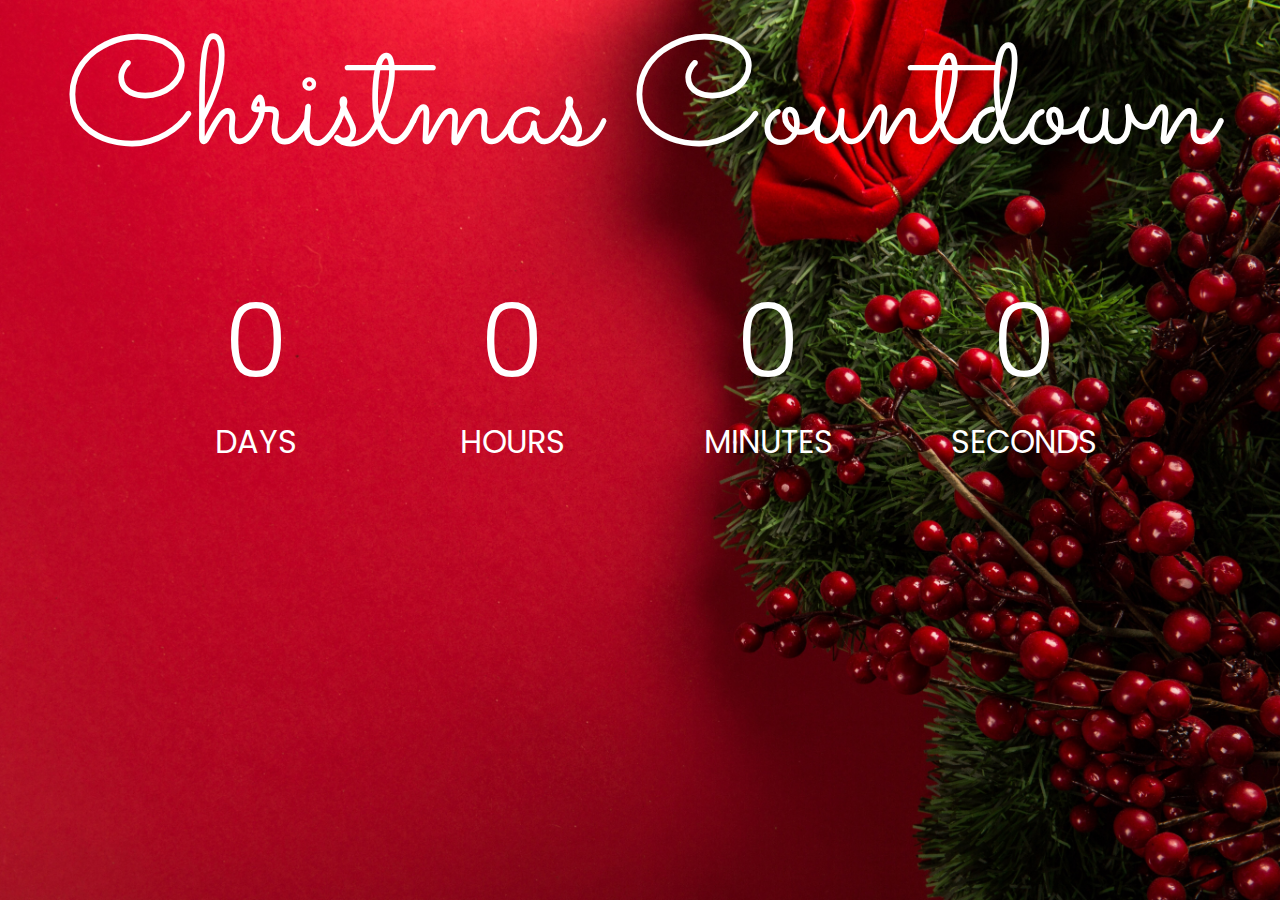
==== xmascd/index.html @ 467012ef "Xmas CD" ====
<!DOCTYPE html>
<html lang="en">
<head>
	<meta charset="UTF-8">
	<meta name="viewport"
	content="width=device-width, initial-scale=1.0">
	<title>Countdown Timer :D</title>
</head>
<body>
	<h1 class="formatText">Christmas Countdown</h1>

		<div class="countdown">

			<div class="column">
				<h2 class="formatText days">0</h2>
				<p class="formatText">DAYS</p>
			</div>

			<div class="column">
				<h2 class="formatText hours">0</h2>
				<p class="formatText">HOURS</p>
			</div>

			<div class="column">
				<h2 class="formatText minutes">0</h2>
				<p class="formatText">MINUTES</p>
			</div>

			<div class="column">
				<h2 class="formatText seconds">0</h2>
				<p class="formatText">SECONDS</p>
			</div>
			<div class="clear"></div>

		</div>

</body>

	<link rel="stylesheet" href="style.css">
	<script src="script.js" defer></script>	
</html>
---- xmascd/style.css ----
@import url('https://fonts.googleapis.com/css2?family=Poppins:wght@300;400;600&family=Sacramento&display=swap');
 /*font poppins ("light300, regular400, and semi-bold 600")*/
 .clear{
 	clear:both;
 }
 @media only screen and (max-width:600px){
	div .column{
		width: 50%;
	}
	.minutes{
		padding-top: 40px;
	}
	.seconds{
		padding-top:40px;
	}
	.mediaTimer{
		padding: 70px;
	}
}

*{
	box-sizing: border-box;
}
.formatText{
	margin:0;
	padding:0;
	text-align: center;
	font-family: "Poppins", sans-serif;
	color:	white;
}

body{
	margin:0;
	padding:0;
	background-image: url("cover-red.jpg");
	background-size: cover;
	background-position: center center;
	min-height: 100vh;
	overflow: hidden;
}
h1{
	font-family: 'Sacramento', cursive !important;
	padding: 0 5% !important;
	font-weight: 300;
	font-size: 12vmax;
}
.countdown{
	border-color: black;
	margin-top: 40px;
	height: 100%;
	padding:0 10% 0 10%;
	width: 100%;

/*	position: absolute;*/
}
.column{
	float:	left;
	width: 25%;
}
h2{
	font-weight: 300;
	font-size: 8vmax;
}
p{
	font-size: 2.5vmax;
}



.endTimer{
	font-family:'Sacramento', cursive;
	font-weight: 200;
	font-size: 15vmax;
	width: 100%;
	position: absolute;
	padding-top: 5%;
	padding-right: 5%;
}
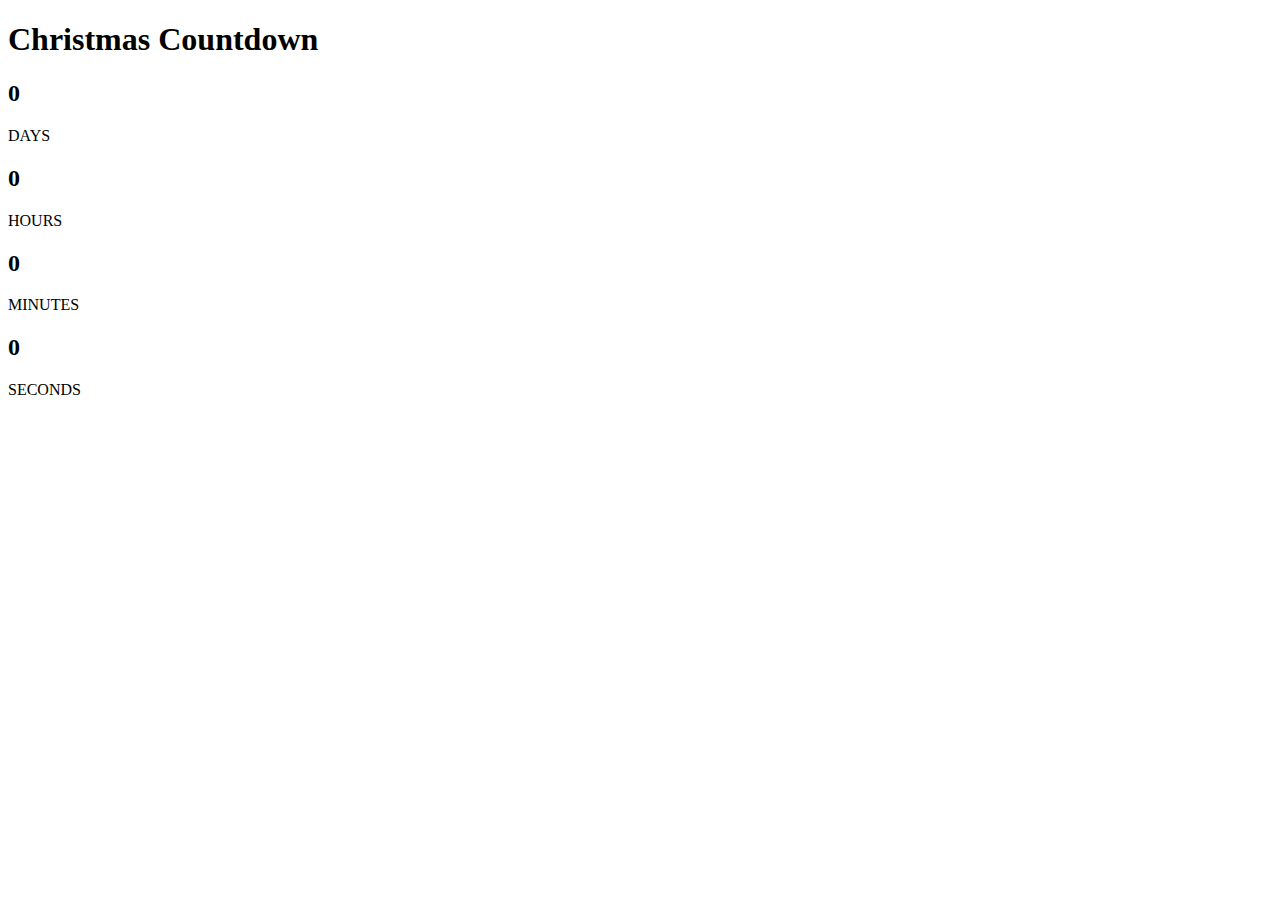
==== commit 35bf693d: "Update index.html" ====
--- a/xmascd/index.html
+++ b/xmascd/index.html
@@ -1,9 +1,13 @@
 <!DOCTYPE html>
+
 <html lang="en">
 <head>
 	<meta charset="UTF-8">
 	<meta name="viewport"
 	content="width=device-width, initial-scale=1.0">
+
+	<link rel="stylesheet" href="styles.css">
+	<script src="script.js" defer></script>	
 	<title>Countdown Timer :D</title>
 </head>
 <body>
@@ -36,6 +40,4 @@
 
 </body>
 
-	<link rel="stylesheet" href="style.css">
-	<script src="script.js" defer></script>	
 </html>